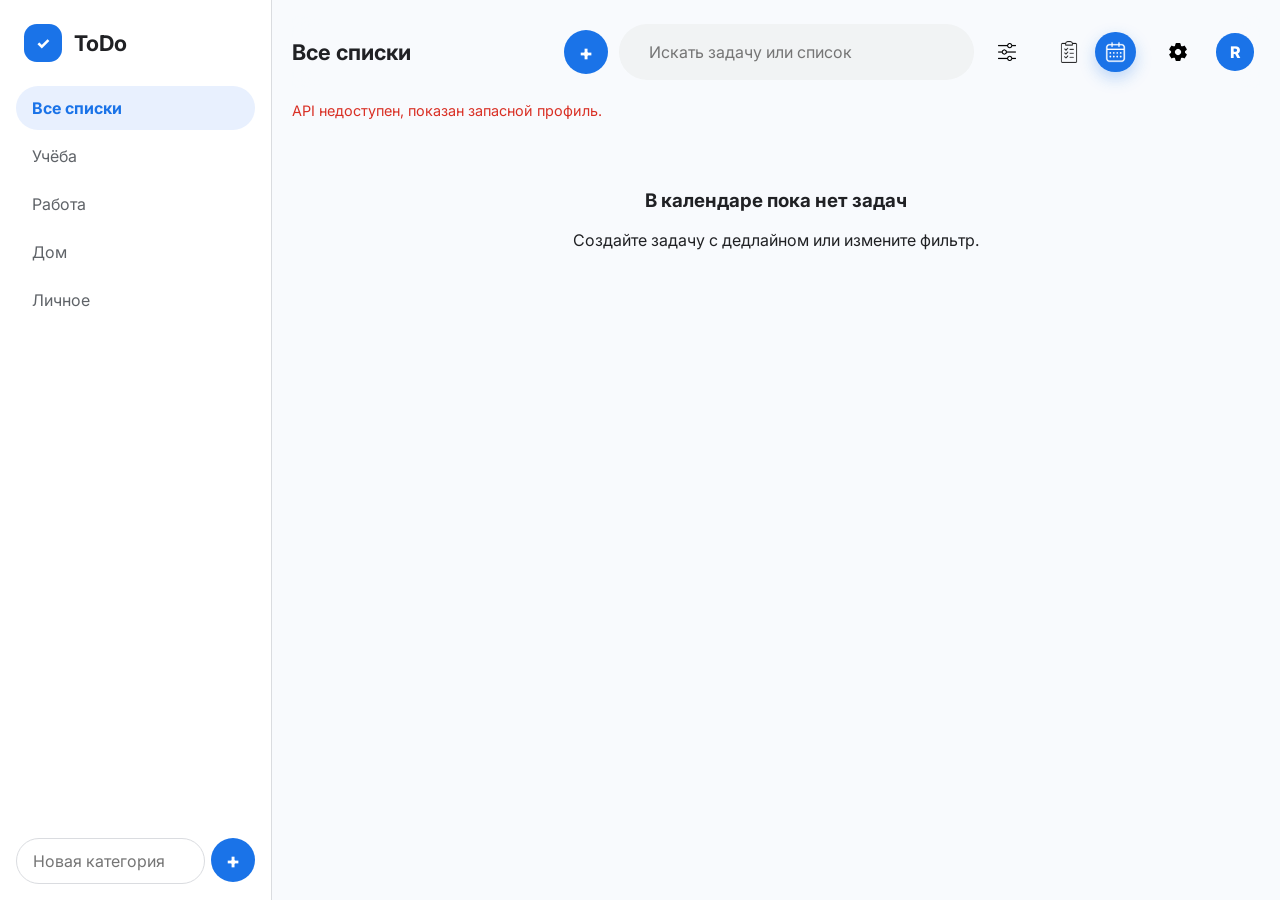
==== calendar.html @ cea6fc37 "Add files via upload" ====
<!DOCTYPE html>
<html lang="ru">
<head>
    <meta charset="UTF-8">
    <meta name="viewport" content="width=device-width, initial-scale=1.0">
    <title>ToDo — календарь задач</title>
    <link rel="preconnect" href="https://fonts.googleapis.com">
    <link rel="preconnect" href="https://fonts.gstatic.com" crossorigin>
    <link href="https://fonts.googleapis.com/css2?family=Inter:wght@400;500;600;700;800&display=swap" rel="stylesheet">
    <link rel="stylesheet" href="styles.css">
</head>
<body>
    <div class="app-shell">
        <aside class="sidebar" id="sidebar">
            <div class="brand">
                <div class="brand__icon">✓</div>
                <h1>ToDo</h1>
            </div>

            <nav class="category-nav" id="categoryNav" aria-label="Категории списков"></nav>

            <form class="category-form" id="categoryForm" novalidate>
                <div class="category-form__row">
                    <input type="text" id="newCategoryInput" maxlength="24" placeholder="Новая категория">
                    <button type="submit" aria-label="Добавить категорию">+</button>
                </div>
                <small class="error" id="categoryError"></small>
            </form>
        </aside>

        <div class="sidebar-backdrop" id="sidebarBackdrop"></div>

        <main class="main">
            <header class="topbar">
                <button class="icon-btn mobile-menu-btn" id="menuBtn" aria-label="Открыть категории">☰</button>

                <div class="topbar__title">
                    <h2 id="currentCategoryTitle">Все списки</h2>
                </div>

                <div class="topbar__center">
                    <button class="round-add-btn" id="openListModal" type="button" aria-label="Создать список">+</button>

                    <label class="topbar-search" aria-label="Поиск задач">
                        <input type="search" id="searchInput" placeholder="Искать задачу или список">
                    </label>

                    <button class="filter-icon-btn" id="toggleFiltersBtn" type="button" aria-expanded="false" aria-label="Открыть фильтры">
                        <img src="assets/filter.png" alt="">
                    </button>
                </div>

                <nav class="view-switcher" id="viewSwitcher" aria-label="Переключение режима">
                    <a class="view-switcher__btn" data-view-link="lists" href="index.html" aria-label="Режим списков">
                        <img src="assets/list-view.png" alt="">
                    </a>
                    <a class="view-switcher__btn is-active" data-view-link="calendar" href="calendar.html" aria-label="Режим календаря">
                        <img src="assets/calendar-view.png" alt="">
                    </a>
                </nav>

                <div class="topbar-actions">
                    <button class="settings-btn" id="openSettingsBtn" type="button" aria-label="Открыть настройки">
                        <img src="assets/settings.png" alt="">
                    </button>
                    <div class="profile-popover-wrap">
                        <button class="profile-avatar-btn" id="userCard" type="button" aria-label="Профиль пользователя">
                            <div class="avatar skeleton"></div>
                        </button>
                        <div class="profile-hint" id="profileHint">Это несуществующий профиль из интернета.</div>
                    </div>
                </div>
            </header>

            <p class="api-error" id="apiError"></p>

            <section class="controls" id="filtersPanel" aria-label="Фильтры и сортировка">
                <label>
                    <span>Статус</span>
                    <select id="statusFilter">
                        <option value="Все">Все</option>
                        <option value="active">Активные</option>
                        <option value="done">Завершённые</option>
                        <option value="expired">Просроченные</option>
                    </select>
                </label>
                <label>
                    <span>Сортировка</span>
                    <select id="sortFilter">
                        <option value="default">Без сортировки</option>
                        <option value="deadline">По дедлайну</option>
                        <option value="title">По названию</option>
                        <option value="created">По дате создания</option>
                    </select>
                </label>
                <button class="apply-filters-btn" id="applyFiltersBtn" type="button">Применить</button>
                <button class="ghost-btn" id="clearFiltersBtn" type="button">Сбросить</button>
            </section>

            <section class="board" id="board" aria-live="polite" hidden></section>
<section class="calendar-view" id="calendarView" aria-live="polite"></section>
            <div class="empty-state" id="emptyState" hidden></div>
        </main>
    </div>

    <div class="modal" id="listModal" aria-hidden="true">
        <div class="modal__overlay" data-close-list-modal></div>
        <div class="modal__content" role="dialog" aria-modal="true" aria-labelledby="listModalTitle">
            <div class="modal__header">
                <h2 id="listModalTitle">Новый список</h2>
                <button class="icon-btn" data-close-list-modal aria-label="Закрыть">×</button>
            </div>
            <form id="listForm" novalidate>
                <input type="hidden" id="listId">
                <label>
                    <span>Название списка *</span>
                    <input type="text" id="listTitle" maxlength="40" placeholder="Например: Учебный проект">
                    <small class="error" id="listTitleError"></small>
                </label>
                <label>
                    <span>Категория *</span>
                    <select id="listCategory"></select>
                    <small class="error" id="listCategoryError"></small>
                </label>
                <button type="submit" class="submit-btn" id="submitListBtn" disabled>Сохранить список</button>
            </form>
        </div>
    </div>

    <div class="modal" id="taskModal" aria-hidden="true">
        <div class="modal__overlay" data-close-task-modal></div>
        <div class="modal__content" role="dialog" aria-modal="true" aria-labelledby="taskModalTitle">
            <div class="modal__header">
                <h2 id="taskModalTitle">Новая задача</h2>
                <button class="icon-btn" data-close-task-modal aria-label="Закрыть">×</button>
            </div>
            <form id="taskForm" novalidate>
                <input type="hidden" id="taskId">
                <input type="hidden" id="taskListId">
                <label>
                    <span>Название задачи *</span>
                    <input type="text" id="taskTitle" maxlength="60" placeholder="Например: подготовить макет">
                    <small class="error" id="titleError"></small>
                </label>
                <label>
                    <span>Тег</span>
                    <input type="text" id="taskTag" maxlength="24" placeholder="Например: саморазвитие">
                    <small class="hint">Тег появится рядом с названием задачи.</small>
                </label>
                <label>
                    <span>Описание</span>
                    <textarea id="taskDescription" maxlength="220" placeholder="Короткое описание задачи"></textarea>
                    <small class="hint"><span id="descriptionCounter">0</span>/220 символов</small>
                </label>
                <label>
                    <span>Дедлайн *</span>
                    <input type="datetime-local" id="taskDeadline">
                    <small class="error" id="deadlineError"></small>
                </label>
                <button type="submit" class="submit-btn" id="submitTaskBtn" disabled>Сохранить задачу</button>
            </form>
        </div>
    </div>

    <div class="settings-modal" id="settingsModal" aria-hidden="true">
        <div class="settings-modal__overlay" data-close-settings></div>
        <div class="settings-modal__content" role="dialog" aria-modal="true" aria-labelledby="settingsTitle">
            <div class="modal__header">
                <h2 id="settingsTitle">Настройки</h2>
                <button class="icon-btn" data-close-settings aria-label="Закрыть">×</button>
            </div>
            <section class="settings-profile">
                <div class="settings-profile__photo" id="settingsProfilePhoto"><div class="avatar skeleton"></div></div>
                <div>
                    <h3 id="settingsProfileName">Загрузка...</h3>
                    <p id="settingsProfileEmail">API профиль</p>
                </div>
            </section>
            <section class="theme-settings" aria-label="Смена темы">
                <h3>Тема сайта</h3>
                <div class="theme-options">
                    <button type="button" class="theme-option is-active" data-theme="light">Светлая</button>
                    <button type="button" class="theme-option" data-theme="dark">Тёмная</button>
                </div>
            </section>
            <section class="deadline-format-settings" aria-label="Формат дедлайна">
                <h3>Отображение дедлайна</h3>
                <div class="theme-options">
                    <button type="button" class="theme-option" data-deadline-format="full">Полное</button>
                    <button type="button" class="theme-option" data-deadline-format="short">Краткое</button>
                </div>
            </section>

        </div>
    </div>

    <div class="toast" id="toast" role="status" aria-live="polite"></div>

    <template id="listTemplate">
        <article class="list-column">
            <div class="list-column__header">
                <div>
                    <h3 class="list-title"></h3>
                    <span class="list-category"></span>
                </div>
                <div class="list-actions">
                    <button class="icon-btn list-menu-btn" title="Действия со списком" aria-expanded="false"><img src="assets/dots.png" alt=""></button>
                    <div class="list-menu">
                        <button type="button" class="edit-list">Редактировать</button>
                        <button type="button" class="delete-list danger-action">Удалить список</button>
                    </div>
                </div>
            </div>
            <div class="list-tasks"></div>
        </article>
    </template>

    <template id="taskTemplate">
        <article class="task-card">
            <div class="task-card__top">
                <label class="check-wrap" title="Отметить выполненной">
                    <input type="checkbox" class="task-done">
                    <span></span>
                </label>
                <div class="task-main">
                    <div class="task-title-row">
                        <h4></h4>
                        <span class="task-tag-badge" hidden></span>
                    </div>
                    <p class="task-description"></p>
                    <div class="task-meta"></div>
                </div>
                <div class="task-actions">
                    <button class="icon-btn task-menu-btn" title="Действия с задачей" aria-expanded="false"><img src="assets/dots.png" alt=""></button>
                    <div class="task-menu">
                        <button type="button" class="edit-task">Редактировать</button>
                        <button type="button" class="delete-task danger-action">Удалить задачу</button>
                    </div>
                </div>
            </div>
        </article>
    </template>

    <script src="script.js"></script>
</body>
</html>
---- styles.css ----
:root{--bg:#f8fafd;--surface:#fff;--surface-soft:#f1f3f4;--surface-blue:#e8f0fe;--text:#202124;--muted:#5f6368;--accent:#1a73e8;--accent-hover:#185abc;--border:#dadce0;--danger:#d93025;--success:#188038;--warning:#f9ab00;--shadow:0 12px 30px rgba(60,64,67,.14);--radius:22px}*{box-sizing:border-box}html{font-size:16px}body{margin:0;font-family:Inter,Arial,sans-serif;background:var(--bg);color:var(--text)}button,input,select,textarea{font:inherit}button{cursor:pointer}.app-shell{min-height:100vh;display:grid;grid-template-columns:17rem 1fr}.sidebar{background:var(--surface);border-right:1px solid var(--border);padding:1rem;display:flex;flex-direction:column;gap:1rem}.brand{display:flex;align-items:center;gap:.75rem;padding:.5rem}.brand__icon{width:2.4rem;height:2.4rem;border-radius:.8rem;background:var(--accent);color:#fff;display:grid;place-items:center;font-weight:800}.brand h1{font-size:1.35rem;margin:0}.category-nav{display:flex;flex-direction:column;gap:.25rem}.category-row{position:relative;display:flex;align-items:center}.category-btn{width:100%;border:0;background:transparent;border-radius:999px;padding:.75rem 2.6rem .75rem 1rem;text-align:left;color:var(--muted);min-height:44px}.category-btn:hover{background:var(--surface-soft);color:var(--text)}.category-btn.active{background:var(--surface-blue);color:var(--accent);font-weight:700}.delete-category{position:absolute;right:.35rem;width:2rem;height:2rem;border:0;background:transparent;border-radius:50%;display:none;place-items:center}.category-row:hover .delete-category:not(:disabled){display:grid}.delete-category img,.icon-btn img,.filter-icon-btn img,.settings-btn img{width:1.1rem;height:1.1rem}.category-form{margin-top:auto}.category-form__row{display:flex;gap:.4rem}.category-form input{min-width:0;flex:1;border:1px solid var(--border);border-radius:999px;padding:.75rem 1rem}.category-form button,.round-add-btn{border:0;background:var(--accent);color:#fff;border-radius:50%;width:2.75rem;height:2.75rem;font-weight:800;font-size:1.3rem}.main{min-width:0;padding:1rem 1.25rem 2rem}.topbar{height:4.5rem;display:grid;grid-template-columns:minmax(9rem,1fr) minmax(22rem,42rem) minmax(7rem,1fr);align-items:center;gap:1rem;position:sticky;top:0;z-index:10;background:rgba(248,250,253,.88);backdrop-filter:blur(12px)}.topbar__title h2{font-size:1.35rem;margin:0;white-space:nowrap;overflow:hidden;text-overflow:ellipsis}.topbar__center{display:flex;align-items:center;justify-content:center;gap:.6rem}.topbar-search{flex:1;min-width:18rem;max-width:36rem;background:var(--surface-soft);border-radius:999px;padding:.25rem 1rem;border:1px solid transparent}.topbar-search:focus-within{background:var(--surface);border-color:var(--accent);box-shadow:0 0 0 3px rgba(26,115,232,.12)}.topbar-search input{width:100%;border:0;outline:0;background:transparent;min-height:2.5rem}.topbar-actions{justify-self:end;display:flex;align-items:center;gap:.5rem}.icon-btn,.filter-icon-btn,.settings-btn,.profile-avatar-btn{border:0;border-radius:50%;background:transparent;min-width:44px;min-height:44px;display:grid;place-items:center}.icon-btn:hover,.filter-icon-btn:hover,.settings-btn:hover,.profile-avatar-btn:hover{background:var(--surface-soft)}.profile-avatar-btn img,.avatar{width:2.35rem;height:2.35rem;border-radius:50%;object-fit:cover}.avatar{background:var(--accent);color:#fff;display:grid;place-items:center;font-weight:800}.skeleton{background:linear-gradient(90deg,#e8eaed,#f5f5f5,#e8eaed);background-size:200% 100%;animation:pulse 1.2s infinite}@keyframes pulse{to{background-position:-200% 0}}.mobile-menu-btn{display:none}.api-error{color:var(--danger);font-size:.9rem}.controls{display:none;grid-template-columns:repeat(2,minmax(10rem,1fr)) auto auto;gap:.75rem;background:var(--surface);border:1px solid var(--border);border-radius:var(--radius);padding:1rem;margin:.6rem 0 1rem;box-shadow:var(--shadow)}.controls.is-open{display:grid}.controls label{display:flex;flex-direction:column;gap:.35rem;color:var(--muted);font-size:.85rem}.controls select{border:1px solid var(--border);border-radius:.8rem;padding:.7rem;background:var(--surface);color:var(--text)}.sort-direction,.ghost-btn{border:1px solid var(--border);background:var(--surface);border-radius:.8rem;padding:.7rem 1rem;align-self:end}.board{display:grid;grid-template-columns:repeat(auto-fill,minmax(18rem,1fr));gap:1rem;align-items:start}.list-column{background:var(--surface);border:1px solid var(--border);border-radius:1.5rem;padding:1rem;box-shadow:0 2px 6px rgba(60,64,67,.08)}.list-column__header{display:flex;justify-content:space-between;gap:.75rem;align-items:flex-start;border-bottom:1px solid var(--border);padding-bottom:.75rem;margin-bottom:.75rem}.list-title{margin:0 0 .25rem;font-size:1.05rem}.list-category{font-size:.8rem;color:var(--accent);background:var(--surface-blue);border-radius:999px;padding:.2rem .55rem}.list-actions{display:flex;gap:.15rem}.list-tasks{display:flex;flex-direction:column;gap:.7rem;min-height:2.2rem}.task-card{border:2px solid var(--border);border-radius:1rem;padding:.85rem;background:var(--surface);transition:.2s}.task-card.normal{border-color:var(--success)}.task-card.soon{border-color:var(--warning)}.task-card.expired{border-color:var(--danger)}.task-card.done{opacity:.68}.task-card__top{display:flex;align-items:flex-start;gap:.7rem}.check-wrap input{display:none}.check-wrap span{width:1.25rem;height:1.25rem;border:2px solid var(--border);border-radius:50%;display:block;margin-top:.12rem}.check-wrap input:checked+span{background:var(--accent);border-color:var(--accent);box-shadow:inset 0 0 0 4px #fff}.task-main{flex:1;min-width:0}.task-title-row{display:flex;align-items:flex-start;justify-content:space-between;gap:.5rem}.task-title-row h4{margin:0;font-size:.98rem}.deadline-label{font-size:.72rem;color:var(--muted);white-space:nowrap}.task-description{margin:.35rem 0;color:var(--muted);font-size:.86rem}.task-meta{display:flex;flex-wrap:wrap;gap:.35rem}.badge{font-size:.72rem;padding:.2rem .45rem;border-radius:999px;background:var(--surface-soft);color:var(--muted)}.priority-high{background:#fce8e6;color:#b3261e}.priority-medium{background:#fef7e0;color:#8c6d1f}.priority-low{background:#e6f4ea;color:#137333}.task-actions{display:flex;gap:.1rem}.empty-state{display:none;text-align:center;margin:4rem auto;max-width:28rem;color:var(--muted)}.empty-state.is-visible{display:block}.modal,.settings-modal{position:fixed;inset:0;display:none;z-index:50}.modal.is-open,.settings-modal.is-open{display:block}.modal__overlay,.settings-modal__overlay{position:absolute;inset:0;background:rgba(32,33,36,.36)}.modal__content,.settings-modal__content{position:relative;background:var(--surface);width:min(92vw,34rem);margin:6vh auto;border-radius:1.5rem;padding:1.25rem;box-shadow:var(--shadow)}.modal__header{display:flex;align-items:center;justify-content:space-between;margin-bottom:1rem}.modal__header h2{margin:0}form label{display:flex;flex-direction:column;gap:.4rem;margin-bottom:1rem;color:var(--muted);font-size:.9rem}input,textarea,select{border:1px solid var(--border);border-radius:.9rem;padding:.8rem;background:var(--surface);color:var(--text)}textarea{min-height:6rem;resize:vertical}.form-grid{display:grid;grid-template-columns:1fr 1fr;gap:.8rem}.submit-btn{width:100%;border:0;border-radius:999px;padding:.9rem 1rem;background:var(--accent);color:#fff;font-weight:700}.submit-btn:disabled{opacity:.45;cursor:not-allowed}.error{min-height:1rem;color:var(--danger);font-size:.78rem}.hint{color:var(--muted);font-size:.78rem}.invalid{border-color:var(--danger)!important;background:#fce8e6}.toast{position:fixed;right:1rem;bottom:1rem;background:#202124;color:#fff;border-radius:999px;padding:.8rem 1rem;opacity:0;transform:translateY(1rem);transition:.2s;z-index:70}.toast.is-visible{opacity:1;transform:translateY(0)}.settings-profile{display:flex;gap:1rem;align-items:center;background:var(--surface-soft);border-radius:1rem;padding:1rem}.settings-profile__photo img{width:4rem;height:4rem;border-radius:50%}.settings-profile h3{margin:0}.settings-profile p{margin:.25rem 0 0;color:var(--muted)}.theme-options{display:flex;gap:.6rem;margin-top:.5rem}.theme-option{border:1px solid var(--border);background:var(--surface);border-radius:999px;padding:.7rem 1rem}.theme-option.is-active{background:var(--accent);color:#fff;border-color:var(--accent)}.sidebar-backdrop{display:none}.dark-theme{--bg:#101418;--surface:#171c21;--surface-soft:#222831;--surface-blue:#1d3557;--text:#e8eaed;--muted:#b0b7c3;--border:#30363d;--shadow:0 12px 30px rgba(0,0,0,.35)}.dark-theme .topbar{background:rgba(16,20,24,.88)}.dark-theme .invalid{background:#3a1b1b}.dark-theme .task-card{background:#1b2027}@media(max-width:1023px){.app-shell{grid-template-columns:1fr}.sidebar{position:fixed;inset:0 auto 0 0;width:18rem;transform:translateX(-105%);transition:.25s;z-index:40}.sidebar.is-open{transform:translateX(0)}.sidebar-backdrop.is-visible{display:block;position:fixed;inset:0;background:rgba(0,0,0,.32);z-index:35}.mobile-menu-btn{display:grid}.topbar{grid-template-columns:auto 1fr auto}.topbar__title{display:none}.topbar__center{grid-column:2}.topbar-search{min-width:0}.controls.is-open{grid-template-columns:1fr 1fr}.board{grid-template-columns:repeat(auto-fill,minmax(16rem,1fr))}}@media(max-width:767px){.main{padding:.75rem}.topbar{height:auto;grid-template-columns:auto 1fr auto;gap:.4rem;align-items:center}.topbar__center{order:3;grid-column:1/-1;width:100%;justify-content:stretch}.round-add-btn{flex:0 0 auto}.topbar-search{max-width:none}.board{grid-template-columns:1fr}.controls.is-open{grid-template-columns:1fr}.form-grid{grid-template-columns:1fr}.modal__content,.settings-modal__content{margin:3vh auto;width:94vw}.list-column{border-radius:1.2rem}}


.controls{grid-template-columns:repeat(2,minmax(10rem,1fr)) auto auto}.board{display:flex;flex-direction:column;align-items:center;gap:1rem;max-height:calc(100vh - 7rem);overflow-y:auto;padding:.25rem .5rem 2rem}.list-column{width:min(100%,44rem)}.list-actions{position:relative;display:flex;align-items:center}.list-menu-btn img{width:1.25rem;height:1.25rem}.list-menu{position:absolute;right:0;top:calc(100% + .35rem);display:none;min-width:13.5rem;background:var(--surface);border:1px solid var(--border);border-radius:1rem;box-shadow:var(--shadow);padding:.35rem;z-index:25}.list-menu.is-open{display:block}.list-menu button{width:100%;border:0;background:transparent;color:var(--text);text-align:left;padding:.7rem .85rem;border-radius:.75rem}.list-menu button:hover{background:var(--surface-soft)}.list-menu .danger-action{color:var(--danger)}.empty-task-add,.add-task-inline{width:100%;border:1px dashed var(--border);background:var(--surface-soft);color:var(--accent);border-radius:1rem;min-height:44px;font-weight:700}.empty-task-add:hover,.add-task-inline:hover{background:var(--surface-blue);border-color:var(--accent)}
@media(max-width:1023px){.board{max-height:none;overflow-y:visible}.controls.is-open{grid-template-columns:1fr 1fr}}
@media(max-width:767px){.board{align-items:stretch;padding:.25rem 0 2rem}.list-column{width:100%}.controls.is-open{grid-template-columns:1fr}}


.controls{grid-template-columns:repeat(2,minmax(10rem,1fr)) auto auto}.apply-filters-btn{border:0;background:var(--accent);color:#fff;border-radius:.8rem;padding:.7rem 1rem;align-self:end;font-weight:700}.apply-filters-btn:hover{background:var(--accent-hover)}.profile-popover-wrap{position:relative;display:grid;place-items:center}.profile-hint{position:absolute;right:0;top:calc(100% + .45rem);display:none;width:16rem;background:var(--surface);border:1px solid var(--border);border-radius:1rem;box-shadow:var(--shadow);padding:.75rem .9rem;color:var(--text);font-size:.9rem;line-height:1.35;z-index:45}.profile-hint.is-visible{display:block}.profile-hint::before{content:"";position:absolute;right:1.1rem;top:-.45rem;width:.8rem;height:.8rem;background:var(--surface);border-left:1px solid var(--border);border-top:1px solid var(--border);transform:rotate(45deg)}.task-title-row{display:block}.task-actions{position:relative;align-self:flex-start;opacity:0;pointer-events:none;transition:.15s}.task-card:hover .task-actions,.task-actions:focus-within{opacity:1;pointer-events:auto}.task-menu-btn img{width:1.1rem;height:1.1rem}.task-menu{position:absolute;right:0;top:calc(100% + .35rem);display:none;min-width:12rem;background:var(--surface);border:1px solid var(--border);border-radius:1rem;box-shadow:var(--shadow);padding:.35rem;z-index:30}.task-menu.is-open{display:block}.task-menu button{width:100%;border:0;background:transparent;color:var(--text);text-align:left;padding:.7rem .85rem;border-radius:.75rem}.task-menu button:hover{background:var(--surface-soft)}.task-menu .danger-action{color:var(--danger)}.deadline-label{display:none!important}
@media(max-width:1023px){.controls.is-open{grid-template-columns:1fr 1fr}.task-actions{opacity:1;pointer-events:auto}}
@media(max-width:767px){.controls.is-open{grid-template-columns:1fr}.profile-hint{right:-.25rem;width:min(82vw,16rem)}}


.controls{grid-template-columns:minmax(10rem,1fr) minmax(12rem,1fr) auto auto auto;align-items:end}
.toggle-label{display:grid!important;grid-template-columns:1fr auto;align-items:center;gap:.35rem!important}
.toggle-label>span:first-child{grid-column:1/-1}
.toggle-label input{position:absolute;opacity:0;pointer-events:none}
.toggle-switch{width:3rem;height:1.55rem;border-radius:999px;background:var(--surface-soft);border:1px solid var(--border);position:relative;display:inline-block;transition:.2s}
.toggle-switch::after{content:"";position:absolute;width:1.1rem;height:1.1rem;border-radius:50%;background:var(--muted);left:.2rem;top:.18rem;transition:.2s}
.toggle-label input:checked+.toggle-switch{background:var(--surface-blue);border-color:var(--accent)}
.toggle-label input:checked+.toggle-switch::after{left:1.55rem;background:var(--accent)}
.task-count{margin-left:.35rem;color:var(--muted);font-size:.82rem;font-weight:500;opacity:.55}
.sort-submenu{border-top:1px solid var(--border);border-bottom:1px solid var(--border);margin:.25rem 0;padding:.25rem 0 .25rem .55rem}
.sort-submenu button{font-size:.9rem;color:var(--muted)}
.sort-submenu button:hover{color:var(--text)}
@media(max-width:1023px){.controls.is-open{grid-template-columns:1fr 1fr}}
@media(max-width:767px){.controls.is-open{grid-template-columns:1fr}.toggle-label{grid-template-columns:1fr auto!important}}
.deadline-settings{margin-top:1rem;padding-top:1rem;border-top:1px solid var(--border)}.deadline-settings h3{margin:.2rem 0 .5rem}.deadline-settings label{display:flex;flex-direction:column;gap:.4rem;margin:.7rem 0}.deadline-settings input{max-width:8rem}.deadline-settings .hint{display:block;margin:.35rem 0;color:var(--muted)}


.deadline-text{
 font-weight:700;
}

.red-text{color:#e53935;}
.yellow-text{color:#f9a825;}
.green-text{color:#43a047;}

.deadline-controls{
 display:flex;
 gap:12px;
 margin-top:10px;
}

.deadline-controls select,
.deadline-controls input{
 font-weight:700;
}


/* Теги задач */
.task-title-row {
    display: flex;
    align-items: center;
    gap: 0.5rem;
    flex-wrap: wrap;
}

.task-tag-badge {
    display: inline-flex;
    align-items: center;
    max-width: 10rem;
    padding: 0.2rem 0.55rem;
    border-radius: 999px;
    background: rgba(26, 115, 232, 0.12);
    color: #1a73e8;
    font-size: 0.78rem;
    font-weight: 700;
    line-height: 1.2;
    white-space: nowrap;
    overflow: hidden;
    text-overflow: ellipsis;
}

body.dark-theme .task-tag-badge {
    background: rgba(138, 180, 248, 0.16);
    color: #8ab4f8;
}

.task-tag-badge[hidden] { display: none; }

.controls input {
    width: 100%;
    min-height: 2.8rem;
    padding: 0.75rem 0.9rem;
    border: 1px solid var(--border-color);
    border-radius: 0.9rem;
    background: var(--card-bg);
    color: var(--text-color);
}

.deadline-format-settings {
    margin-top: 1.25rem;
    padding-top: 1rem;
    border-top: 1px solid var(--border-color);
}

.deadline-format-settings h3 {
    margin-bottom: 0.75rem;
}



.view-switcher {
    display: inline-flex;
    gap: 0.25rem;
    padding: 0.25rem;
    border-radius: 999px;
    background: var(--surface-muted);
    border: 1px solid var(--border-color);
}

.view-switcher__btn {
    border: 0;
    border-radius: 999px;
    padding: 0.55rem 0.85rem;
    background: transparent;
    color: var(--text-muted);
    font-weight: 700;
    cursor: pointer;
}

.view-switcher__btn.is-active {
    background: var(--card-bg);
    color: var(--accent-color);
    box-shadow: var(--shadow-sm);
}

.calendar-view {
    display: grid;
    gap: 1rem;
    max-width: 64rem;
    margin: 0 auto;
}

.calendar-day {
    background: var(--card-bg);
    border: 1px solid var(--border-color);
    border-radius: 1.25rem;
    padding: 1rem;
    box-shadow: var(--shadow-sm);
}

.calendar-day h3 {
    margin-bottom: 0.85rem;
}

.calendar-task {
    border-left: 4px solid var(--accent-color);
    padding: 0.8rem;
    border-radius: 0.9rem;
    background: var(--surface-muted);
    margin-bottom: 0.75rem;
}

.calendar-task.expired {
    border-left-color: #d93025;
}

.calendar-task.soon {
    border-left-color: #f9ab00;
}

.calendar-task.normal {
    border-left-color: #188038;
}

.calendar-task.done {
    opacity: 0.7;
}

.calendar-task p {
    margin: 0.35rem 0;
    color: var(--text-muted);
}

.calendar-empty {
    text-align: center;
    padding: 2rem;
    background: var(--card-bg);
    border-radius: 1.25rem;
    border: 1px solid var(--border-color);
}

@media (max-width: 860px) {
    .view-switcher {
        grid-column: 1 / -1;
        justify-self: center;
        width: 100%;
        justify-content: center;
    }

    .view-switcher__btn {
        flex: 1;
    }
}



.topbar {
    grid-template-columns: auto minmax(10rem, 1fr) auto;
    align-items: center;
}

.topbar__center {
    display: grid;
    grid-template-columns: auto minmax(14rem, 1fr) auto auto;
    align-items: center;
    gap: 0.75rem;
    min-width: 0;
}

.view-switcher {
    display: inline-flex;
    align-items: center;
    gap: 0.35rem;
    padding: 0.25rem;
    border-radius: 999px;
    background: var(--surface-muted);
    border: 1px solid var(--border-color);
}

.view-switcher__btn {
    width: 2.5rem;
    height: 2.5rem;
    border: 0;
    border-radius: 999px;
    background: transparent;
    display: inline-grid;
    place-items: center;
    cursor: pointer;
    transition: 0.2s ease;
}

.view-switcher__btn img {
    width: 1.25rem;
    height: 1.25rem;
    object-fit: contain;
}

.view-switcher__btn.is-active {
    background: var(--card-bg);
    box-shadow: var(--shadow-sm);
}

.calendar-view {
    max-width: none;
    width: 100%;
    overflow-x: auto;
    padding-bottom: 0.75rem;
}

.calendar-track {
    display: flex;
    align-items: flex-start;
    gap: 1rem;
    min-width: max-content;
}

.calendar-day {
    width: 18rem;
    min-height: 18rem;
    background: var(--card-bg);
    border: 1px solid var(--border-color);
    border-radius: 1.25rem;
    padding: 1rem;
    box-shadow: var(--shadow-sm);
    flex: 0 0 18rem;
}

.calendar-day h3 {
    margin-bottom: 0.85rem;
}

.calendar-task {
    display: grid;
    grid-template-columns: auto 1fr;
    gap: 0.65rem;
    border-left: 4px solid var(--accent-color);
    padding: 0.8rem;
    border-radius: 0.9rem;
    background: var(--surface-muted);
    margin-bottom: 0.75rem;
}

.calendar-task.expired {
    border-left-color: #d93025;
}

.calendar-task.soon {
    border-left-color: #f9ab00;
}

.calendar-task.normal {
    border-left-color: #188038;
}

.calendar-task.done {
    opacity: 0.7;
}

.calendar-task.done strong {
    text-decoration: line-through;
}

.calendar-task__check {
    display: inline-flex;
    margin-top: 0.15rem;
}

.calendar-task__check input {
    display: none;
}

.calendar-task__check span {
    width: 1.15rem;
    height: 1.15rem;
    border-radius: 50%;
    border: 2px solid var(--border-color);
    background: var(--card-bg);
}

.calendar-task__check input:checked + span {
    background: var(--accent-color);
    border-color: var(--accent-color);
    box-shadow: inset 0 0 0 0.25rem var(--card-bg);
}

.calendar-task__title {
    display: flex;
    align-items: center;
    gap: 0.45rem;
    flex-wrap: wrap;
}

.calendar-task p {
    margin: 0.35rem 0;
    color: var(--text-muted);
}

.calendar-empty {
    text-align: center;
    padding: 2rem;
    background: var(--card-bg);
    border-radius: 1.25rem;
    border: 1px solid var(--border-color);
}

@media (max-width: 980px) {
    .topbar {
        grid-template-columns: auto 1fr auto;
    }

    .topbar__center {
        grid-column: 1 / -1;
        grid-template-columns: auto minmax(10rem, 1fr) auto auto;
        order: 3;
        width: 100%;
    }
}

@media (max-width: 620px) {
    .topbar__center {
        grid-template-columns: auto 1fr auto;
        gap: 0.5rem;
    }

    .view-switcher {
        grid-column: 1 / -1;
        justify-self: stretch;
        justify-content: center;
    }
}



.topbar {
    display: grid !important;
    grid-template-columns: auto minmax(9rem, 14rem) minmax(24rem, 1fr) auto !important;
    align-items: center !important;
    gap: 1rem !important;
}

.topbar__title {
    min-width: 0;
}

.topbar__title h2 {
    white-space: nowrap;
    overflow: hidden;
    text-overflow: ellipsis;
}

.topbar__center {
    display: grid !important;
    grid-template-columns: auto minmax(18rem, 36rem) auto auto !important;
    align-items: center !important;
    justify-content: center !important;
    gap: 0.65rem !important;
    min-width: 0 !important;
    width: 100% !important;
}

.topbar-search {
    width: 100% !important;
    min-width: 0 !important;
}

.filter-icon-btn {
    position: static !important;
}

.view-switcher {
    display: inline-flex !important;
    align-items: center !important;
    justify-content: center !important;
    gap: 0.3rem !important;
    padding: 0.25rem !important;
    border-radius: 999px !important;
    background: var(--surface-muted) !important;
    border: 1px solid var(--border-color) !important;
    width: auto !important;
    max-width: max-content !important;
    grid-column: auto !important;
    justify-self: auto !important;
}

.view-switcher__btn {
    width: 2.45rem !important;
    height: 2.45rem !important;
    border: 0 !important;
    border-radius: 999px !important;
    background: transparent !important;
    display: inline-grid !important;
    place-items: center !important;
    cursor: pointer !important;
    padding: 0 !important;
    flex: 0 0 auto !important;
}

.view-switcher__btn img {
    width: 1.25rem !important;
    height: 1.25rem !important;
    object-fit: contain !important;
    display: block !important;
}

.view-switcher__btn.is-active {
    background: var(--card-bg) !important;
    box-shadow: var(--shadow-sm) !important;
}

.topbar-actions {
    display: flex !important;
    align-items: center !important;
    gap: 0.65rem !important;
    justify-content: flex-end !important;
    min-width: max-content !important;
}

@media (max-width: 1100px) {
    .topbar {
        grid-template-columns: auto 1fr auto !important;
    }

    .topbar__center {
        grid-column: 1 / -1 !important;
        grid-template-columns: auto minmax(10rem, 1fr) auto auto !important;
        order: 3 !important;
    }

    .topbar-actions {
        grid-column: 3 !important;
    }
}

@media (max-width: 640px) {
    .topbar {
        gap: 0.75rem !important;
    }

    .topbar__center {
        grid-template-columns: auto 1fr auto !important;
    }

    .view-switcher {
        grid-column: 1 / -1 !important;
        justify-self: stretch !important;
        max-width: none !important;
        width: 100% !important;
    }

    .view-switcher__btn {
        flex: 1 1 0 !important;
    }
}



.visually-hidden {
    position: absolute !important;
    width: 1px !important;
    height: 1px !important;
    padding: 0 !important;
    margin: -1px !important;
    overflow: hidden !important;
    clip: rect(0, 0, 0, 0) !important;
    white-space: nowrap !important;
    border: 0 !important;
}

.topbar {
    display: grid !important;
    grid-template-columns: auto 1fr auto !important;
    align-items: center !important;
    gap: 1rem !important;
}

.topbar__center {
    display: grid !important;
    grid-template-columns: auto minmax(24rem, 38rem) auto auto !important;
    align-items: center !important;
    justify-content: center !important;
    gap: 0.7rem !important;
    width: 100% !important;
    min-width: 0 !important;
}

.topbar-search {
    width: 100% !important;
    min-width: 0 !important;
}

.filter-icon-btn {
    position: static !important;
    justify-self: center !important;
}

.view-switcher {
    display: inline-flex !important;
    align-items: center !important;
    justify-content: center !important;
    gap: 0.35rem !important;
    padding: 0.25rem !important;
    border-radius: 999px !important;
    background: var(--surface-muted) !important;
    border: 1px solid var(--border-color) !important;
    width: auto !important;
    max-width: max-content !important;
    justify-self: center !important;
}

.view-switcher__btn {
    width: 2.45rem !important;
    height: 2.45rem !important;
    border-radius: 999px !important;
    display: inline-grid !important;
    place-items: center !important;
    text-decoration: none !important;
    background: transparent !important;
    flex: 0 0 auto !important;
}

.view-switcher__btn img {
    width: 1.25rem !important;
    height: 1.25rem !important;
    object-fit: contain !important;
    display: block !important;
}

.view-switcher__btn.is-active {
    background: var(--card-bg) !important;
    box-shadow: var(--shadow-sm) !important;
}

.topbar-actions {
    display: flex !important;
    align-items: center !important;
    justify-content: flex-end !important;
    gap: 0.65rem !important;
    min-width: max-content !important;
}

.calendar-view {
    width: 100% !important;
    max-width: none !important;
    overflow-x: auto !important;
    padding-bottom: 0.75rem !important;
}

.calendar-track {
    display: flex !important;
    align-items: flex-start !important;
    gap: 1rem !important;
    min-width: max-content !important;
}

.calendar-day {
    width: 18rem !important;
    flex: 0 0 18rem !important;
}

@media (max-width: 980px) {
    .topbar {
        grid-template-columns: auto 1fr auto !important;
    }

    .topbar__center {
        grid-column: 1 / -1 !important;
        grid-template-columns: auto minmax(12rem, 1fr) auto auto !important;
        order: 3 !important;
    }
}

@media (max-width: 640px) {
    .topbar__center {
        grid-template-columns: auto 1fr auto !important;
    }

    .view-switcher {
        grid-column: 1 / -1 !important;
        width: 100% !important;
        max-width: none !important;
    }

    .view-switcher__btn {
        flex: 1 1 0 !important;
    }
}



.topbar {
    display: grid !important;
    grid-template-columns: minmax(10rem, 16rem) minmax(24rem, 1fr) auto auto !important;
    align-items: center !important;
    gap: 1rem !important;
}

.mobile-menu-btn {
    grid-column: 1;
}

.topbar__title {
    grid-column: 1 !important;
    min-width: 0 !important;
}

.topbar__title h2 {
    white-space: nowrap !important;
    overflow: hidden !important;
    text-overflow: ellipsis !important;
}

.topbar__center {
    grid-column: 2 !important;
    display: grid !important;
    grid-template-columns: minmax(18rem, 38rem) auto !important;
    align-items: center !important;
    justify-content: center !important;
    gap: 0.7rem !important;
    width: 100% !important;
}

.topbar-search {
    width: 100% !important;
    min-width: 0 !important;
}

.filter-icon-btn {
    position: static !important;
}

.view-switcher {
    grid-column: 3 !important;
    display: inline-flex !important;
    align-items: center !important;
    justify-content: center !important;
    gap: 0.35rem !important;
    padding: 0.25rem !important;
    border-radius: 999px !important;
    background: var(--surface-muted) !important;
    border: 1px solid var(--border-color) !important;
}

.view-switcher__btn {
    width: 2.55rem !important;
    height: 2.55rem !important;
    border-radius: 999px !important;
    display: inline-grid !important;
    place-items: center !important;
    text-decoration: none !important;
    background: transparent !important;
    transition: 0.2s ease !important;
}

.view-switcher__btn img {
    width: 1.35rem !important;
    height: 1.35rem !important;
    object-fit: contain !important;
    display: block !important;
}

.view-switcher__btn.is-active {
    background: var(--card-bg) !important;
    box-shadow: var(--shadow-sm) !important;
    outline: 2px solid rgba(26, 115, 232, 0.18) !important;
}

.topbar-actions {
    grid-column: 4 !important;
    display: flex !important;
    align-items: center !important;
    justify-content: flex-end !important;
    gap: 0.65rem !important;
    min-width: max-content !important;
}

.calendar-page-head {
    display: flex;
    align-items: end;
    justify-content: space-between;
    gap: 1rem;
    margin-bottom: 1.25rem;
}

.calendar-page-head h2 {
    font-size: 2rem;
    margin-bottom: 0.25rem;
}

.calendar-page-head p {
    color: var(--text-muted);
}

.calendar-sort {
    min-width: 16rem;
}

.calendar-sort span {
    display: block;
    margin-bottom: 0.4rem;
    color: var(--text-muted);
    font-weight: 700;
}

.calendar-sort select {
    width: 100%;
    min-height: 2.75rem;
    border: 1px solid var(--border-color);
    border-radius: 0.9rem;
    padding: 0.7rem 0.9rem;
    background: var(--card-bg);
    color: var(--text-color);
}

.calendar-view {
    width: 100% !important;
    max-width: none !important;
    overflow-x: auto !important;
    padding-bottom: 1rem !important;
}

.calendar-track {
    display: flex !important;
    align-items: stretch !important;
    gap: 1rem !important;
    min-width: max-content !important;
}

.calendar-day-card {
    width: 19rem;
    flex: 0 0 19rem;
    min-height: 23rem;
    background: var(--card-bg);
    border: 1px solid var(--border-color);
    border-radius: 1.35rem;
    padding: 1rem;
    box-shadow: var(--shadow-sm);
}

.calendar-day-card__head {
    display: flex;
    justify-content: space-between;
    align-items: center;
    padding-bottom: 0.85rem;
    margin-bottom: 0.85rem;
    border-bottom: 1px solid var(--border-color);
}

.calendar-day-card__head h3 {
    margin: 0;
    font-size: 1.05rem;
}

.calendar-day-card__head span {
    display: inline-grid;
    place-items: center;
    min-width: 1.7rem;
    height: 1.7rem;
    border-radius: 999px;
    background: rgba(26, 115, 232, 0.12);
    color: #1a73e8;
    font-weight: 800;
}

.calendar-day-card__tasks {
    display: grid;
    gap: 0.75rem;
}

.calendar-task-card {
    display: grid;
    grid-template-columns: auto 1fr;
    gap: 0.65rem;
    padding: 0.85rem;
    border-radius: 1rem;
    background: var(--surface-muted);
    border: 1px solid var(--border-color);
    border-left: 4px solid #188038;
}

.calendar-task-card.expired {
    border-left-color: #d93025;
}

.calendar-task-card.soon {
    border-left-color: #f9ab00;
}

.calendar-task-card.done {
    opacity: 0.72;
    background: rgba(52, 168, 83, 0.08);
}

.calendar-task-card.done strong {
    text-decoration: line-through;
}

.calendar-check {
    margin-top: 0.1rem;
    cursor: pointer;
}

.calendar-check input {
    display: none;
}

.calendar-check span {
    display: block;
    width: 1.15rem;
    height: 1.15rem;
    border-radius: 0.35rem;
    border: 2px solid var(--border-color);
    background: var(--card-bg);
}

.calendar-check input:checked + span {
    background: #1a73e8;
    border-color: #1a73e8;
    box-shadow: inset 0 0 0 0.22rem var(--card-bg);
}

.calendar-task-card__title {
    display: flex;
    align-items: center;
    gap: 0.45rem;
    flex-wrap: wrap;
}

.calendar-task-card p {
    margin: 0.35rem 0;
    color: var(--text-muted);
    font-size: 0.92rem;
}

.calendar-task-card small {
    color: var(--text-muted);
}

.calendar-empty {
    text-align: center;
    padding: 2rem;
    background: var(--card-bg);
    border-radius: 1.25rem;
    border: 1px solid var(--border-color);
}

@media (max-width: 1100px) {
    .topbar {
        grid-template-columns: auto 1fr auto !important;
    }

    .mobile-menu-btn {
        grid-column: 1 !important;
    }

    .topbar__title {
        grid-column: 2 !important;
    }

    .topbar-actions {
        grid-column: 3 !important;
    }

    .topbar__center {
        grid-column: 1 / -1 !important;
        order: 3 !important;
        grid-template-columns: minmax(12rem, 1fr) auto !important;
    }

    .view-switcher {
        grid-column: 1 / -1 !important;
        order: 4 !important;
        justify-self: center !important;
    }
}

@media (max-width: 640px) {
    .calendar-page-head {
        align-items: stretch;
        flex-direction: column;
    }

    .calendar-sort {
        min-width: 0;
    }

    .calendar-day-card {
        width: 17rem;
        flex-basis: 17rem;
    }
}


.calendar-page-head {
    margin-bottom: 1.25rem !important;
}

.calendar-page-head .calendar-sort {
    display: none !important;
}


.topbar__center {
    grid-template-columns: auto minmax(18rem, 38rem) auto !important;
}

.board[hidden] {
    display: none !important;
}

.board {
    display: grid;
}


/* V32: вертикальные списки, горизонтальный только календарь */
.board {
    display: flex !important;
    flex-direction: column !important;
    align-items: center !important;
    gap: 1rem !important;
    width: 100% !important;
}

.list-column {
    width: min(100%, 58rem) !important;
}

.calendar-view {
    width: 100% !important;
    max-width: none !important;
    overflow-x: auto !important;
    padding: 0.25rem 0 1rem !important;
}

.calendar-track {
    display: flex !important;
    flex-direction: row !important;
    align-items: stretch !important;
    gap: 1rem !important;
    min-width: max-content !important;
}

.calendar-day-card {
    width: 19rem !important;
    flex: 0 0 19rem !important;
    min-height: 22rem !important;
    background: var(--surface) !important;
    border: 1px solid var(--border) !important;
    border-radius: 1.5rem !important;
    padding: 1rem !important;
    box-shadow: 0 2px 6px rgba(60,64,67,.08) !important;
}

.calendar-day-card__head {
    border-bottom: 1px solid var(--border) !important;
    padding-bottom: 0.75rem !important;
    margin-bottom: 0.75rem !important;
}

.calendar-day-card__head h3 {
    margin: 0 0 0.2rem !important;
    font-size: 1.05rem !important;
}

.calendar-day-card__head p {
    margin: 0 !important;
    color: var(--muted) !important;
    font-size: 0.85rem !important;
}

.calendar-day-card__tasks {
    display: grid !important;
    gap: 0.75rem !important;
}

.calendar-task-card {
    display: grid !important;
    grid-template-columns: auto 1fr !important;
    gap: 0.65rem !important;
    padding: 0.85rem !important;
    border-radius: 1rem !important;
    background: var(--bg) !important;
    border: 1px solid var(--border) !important;
    border-left: 4px solid #188038 !important;
}

.calendar-task-card.expired {
    border-left-color: #d93025 !important;
}

.calendar-task-card.soon {
    border-left-color: #f9ab00 !important;
}

.calendar-task-card.done {
    opacity: 0.72 !important;
    background: rgba(52, 168, 83, 0.08) !important;
}

.calendar-task-card.done strong {
    text-decoration: line-through !important;
}

.calendar-check {
    cursor: pointer !important;
    margin-top: 0.1rem !important;
}

.calendar-check input {
    display: none !important;
}

.calendar-check span {
    display: block !important;
    width: 1.15rem !important;
    height: 1.15rem !important;
    border-radius: 0.35rem !important;
    border: 2px solid var(--border) !important;
    background: var(--surface) !important;
}

.calendar-check input:checked + span {
    background: var(--accent) !important;
    border-color: var(--accent) !important;
    box-shadow: inset 0 0 0 0.22rem var(--surface) !important;
}

.calendar-task-card__title {
    display: flex !important;
    align-items: center !important;
    gap: 0.45rem !important;
    flex-wrap: wrap !important;
}

.calendar-task-card p {
    margin: 0.35rem 0 !important;
    color: var(--muted) !important;
    font-size: 0.92rem !important;
}

.calendar-task-card small {
    color: var(--muted) !important;
}



.view-switcher__btn.is-active {
    background: var(--accent) !important;
    box-shadow: 0 6px 16px rgba(26, 115, 232, 0.28) !important;
    outline: none !important;
}

.view-switcher__btn.is-active img {
    filter: brightness(0) invert(1) !important;
}

.task-title-row h4,
.calendar-task-card__title strong,
.list-title {
    max-width: 100%;
    overflow: hidden;
    text-overflow: ellipsis;
}

.task-description,
.calendar-task-card p {
    overflow: hidden;
    text-overflow: ellipsis;
}

.task-count {
    white-space: nowrap;
}



.calendar-task-card {
    position: relative !important;
    grid-template-columns: auto 1fr auto !important;
}

.calendar-task-actions {
    position: relative;
    align-self: start;
    opacity: 0;
    pointer-events: none;
    transition: 0.2s ease;
}

.calendar-task-card:hover .calendar-task-actions,
.calendar-task-menu.is-open + .calendar-task-actions {
    opacity: 1;
    pointer-events: auto;
}

.calendar-task-card:hover .calendar-task-actions {
    opacity: 1;
    pointer-events: auto;
}

.calendar-task-menu-btn {
    width: 2rem;
    height: 2rem;
    padding: 0.25rem;
}

.calendar-task-menu-btn img {
    width: 1rem;
    height: 1rem;
    object-fit: contain;
}

.calendar-task-menu {
    position: absolute;
    top: 2.25rem;
    right: 0;
    min-width: 10.5rem;
    padding: 0.45rem;
    border-radius: 0.85rem;
    background: var(--surface);
    border: 1px solid var(--border);
    box-shadow: 0 12px 30px rgba(60, 64, 67, 0.18);
    display: none;
    z-index: 20;
}

.calendar-task-menu.is-open {
    display: grid;
    gap: 0.25rem;
}

.calendar-task-menu button {
    width: 100%;
    border: 0;
    background: transparent;
    text-align: left;
    padding: 0.6rem 0.7rem;
    border-radius: 0.6rem;
    cursor: pointer;
    color: var(--text);
    font-weight: 600;
}

.calendar-task-menu button:hover {
    background: var(--surface-blue);
}

.calendar-task-menu .danger-action {
    color: #d93025;
}
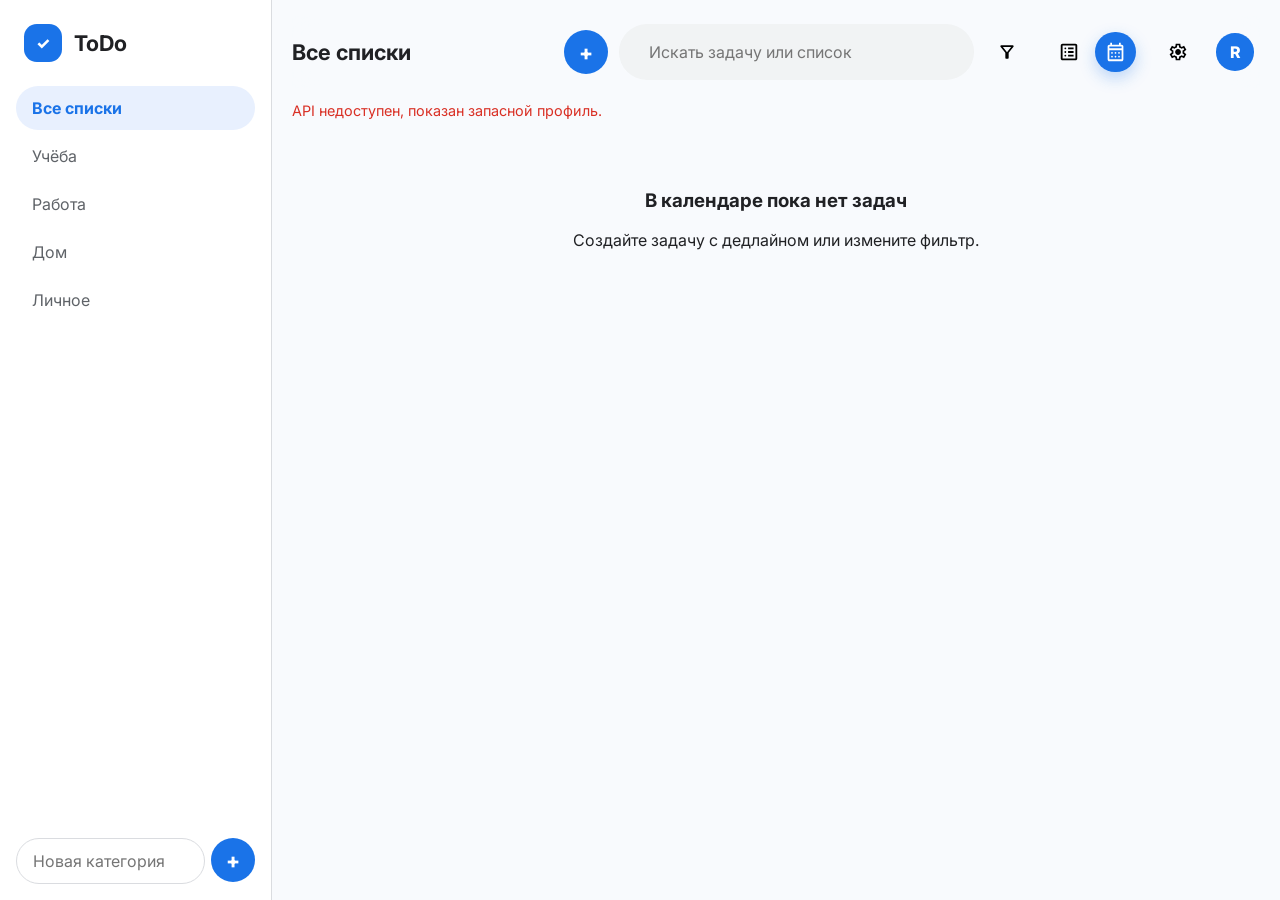
==== commit afb56028: "Add files via upload" ====
--- a/calendar.html
+++ b/calendar.html
@@ -46,22 +46,22 @@
                     </label>
 
                     <button class="filter-icon-btn" id="toggleFiltersBtn" type="button" aria-expanded="false" aria-label="Открыть фильтры">
-                        <img src="assets/filter.png" alt="">
+                        <img src="assets/filter.svg" alt="">
                     </button>
                 </div>
 
                 <nav class="view-switcher" id="viewSwitcher" aria-label="Переключение режима">
                     <a class="view-switcher__btn" data-view-link="lists" href="index.html" aria-label="Режим списков">
-                        <img src="assets/list-view.png" alt="">
+                        <img src="assets/list-view.svg" alt="">
                     </a>
                     <a class="view-switcher__btn is-active" data-view-link="calendar" href="calendar.html" aria-label="Режим календаря">
-                        <img src="assets/calendar-view.png" alt="">
+                        <img src="assets/calendar-view.svg" alt="">
                     </a>
                 </nav>
 
                 <div class="topbar-actions">
                     <button class="settings-btn" id="openSettingsBtn" type="button" aria-label="Открыть настройки">
-                        <img src="assets/settings.png" alt="">
+                        <img src="assets/settings.svg" alt="">
                     </button>
                     <div class="profile-popover-wrap">
                         <button class="profile-avatar-btn" id="userCard" type="button" aria-label="Профиль пользователя">
@@ -204,7 +204,7 @@
                     <span class="list-category"></span>
                 </div>
                 <div class="list-actions">
-                    <button class="icon-btn list-menu-btn" title="Действия со списком" aria-expanded="false"><img src="assets/dots.png" alt=""></button>
+                    <button class="icon-btn list-menu-btn" title="Действия со списком" aria-expanded="false"><img src="assets/dots.svg" alt=""></button>
                     <div class="list-menu">
                         <button type="button" class="edit-list">Редактировать</button>
                         <button type="button" class="delete-list danger-action">Удалить список</button>
@@ -231,7 +231,7 @@
                     <div class="task-meta"></div>
                 </div>
                 <div class="task-actions">
-                    <button class="icon-btn task-menu-btn" title="Действия с задачей" aria-expanded="false"><img src="assets/dots.png" alt=""></button>
+                    <button class="icon-btn task-menu-btn" title="Действия с задачей" aria-expanded="false"><img src="assets/dots.svg" alt=""></button>
                     <div class="task-menu">
                         <button type="button" class="edit-task">Редактировать</button>
                         <button type="button" class="delete-task danger-action">Удалить задачу</button>
--- a/styles.css
+++ b/styles.css
@@ -1191,3 +1191,117 @@
 .calendar-task-menu .danger-action {
     color: #d93025;
 }
+
+
+/* Исправление читаемости настроек в тёмной теме */
+.dark-theme .settings-modal__content {
+    background: #161b22 !important;
+    color: #f1f5f9 !important;
+}
+
+.dark-theme .settings-modal .modal__header h2,
+.dark-theme .settings-modal h3 {
+    color: #f8fafc !important;
+}
+
+.dark-theme .settings-modal .icon-btn[data-close-settings] {
+    color: #f8fafc !important;
+    background: transparent !important;
+    border: 1px solid transparent !important;
+    font-size: 1.35rem !important;
+    font-weight: 700 !important;
+    opacity: 0.95 !important;
+}
+
+.dark-theme .settings-modal .icon-btn[data-close-settings]:hover {
+    background: rgba(255, 255, 255, 0.08) !important;
+    border-color: rgba(255, 255, 255, 0.18) !important;
+}
+
+.dark-theme .settings-profile {
+    background: #242b36 !important;
+    color: #f8fafc !important;
+}
+
+.dark-theme .settings-profile h3 {
+    color: #f8fafc !important;
+}
+
+.dark-theme .settings-profile p {
+    color: #cbd5e1 !important;
+}
+
+.dark-theme .theme-option {
+    background: transparent !important;
+    color: #e2e8f0 !important;
+    border-color: #475569 !important;
+    font-weight: 700 !important;
+}
+
+.dark-theme .theme-option:hover {
+    background: rgba(255, 255, 255, 0.08) !important;
+    color: #ffffff !important;
+    border-color: #64748b !important;
+}
+
+.dark-theme .theme-option.is-active {
+    background: #1a73e8 !important;
+    color: #ffffff !important;
+    border-color: #8ab4f8 !important;
+    box-shadow: 0 0 0 2px rgba(138, 180, 248, 0.35) !important;
+}
+
+.dark-theme .deadline-format-settings {
+    border-top-color: #334155 !important;
+}
+
+
+
+
+
+
+/* SVG-иконки: контраст для светлой, тёмной темы и активного режима */
+.icon-btn img,
+.settings-btn img,
+.filter-icon-btn img,
+.view-switcher__btn img,
+.list-menu-btn img,
+.task-menu-btn img,
+.calendar-task-menu-btn img,
+.delete-category img {
+    width: 1.25rem;
+    height: 1.25rem;
+    display: block;
+    object-fit: contain;
+}
+
+/* Светлая тема: иконки чёрные */
+body:not(.dark-theme) .icon-btn img,
+body:not(.dark-theme) .settings-btn img,
+body:not(.dark-theme) .filter-icon-btn img,
+body:not(.dark-theme) .view-switcher__btn img,
+body:not(.dark-theme) .list-menu-btn img,
+body:not(.dark-theme) .task-menu-btn img,
+body:not(.dark-theme) .calendar-task-menu-btn img,
+body:not(.dark-theme) .delete-category img {
+    filter: brightness(0) saturate(100%) !important;
+}
+
+/* Тёмная тема: иконки белые */
+.dark-theme .icon-btn img,
+.dark-theme .settings-btn img,
+.dark-theme .filter-icon-btn img,
+.dark-theme .view-switcher__btn img,
+.dark-theme .list-menu-btn img,
+.dark-theme .task-menu-btn img,
+.dark-theme .calendar-task-menu-btn img,
+.dark-theme .delete-category img {
+    filter: brightness(0) invert(1) !important;
+}
+
+/* Активный синий кружок в любой теме: иконка белая */
+.view-switcher__btn.is-active img,
+body:not(.dark-theme) .view-switcher__btn.is-active img,
+.dark-theme .view-switcher__btn.is-active img {
+    filter: brightness(0) invert(1) !important;
+}
